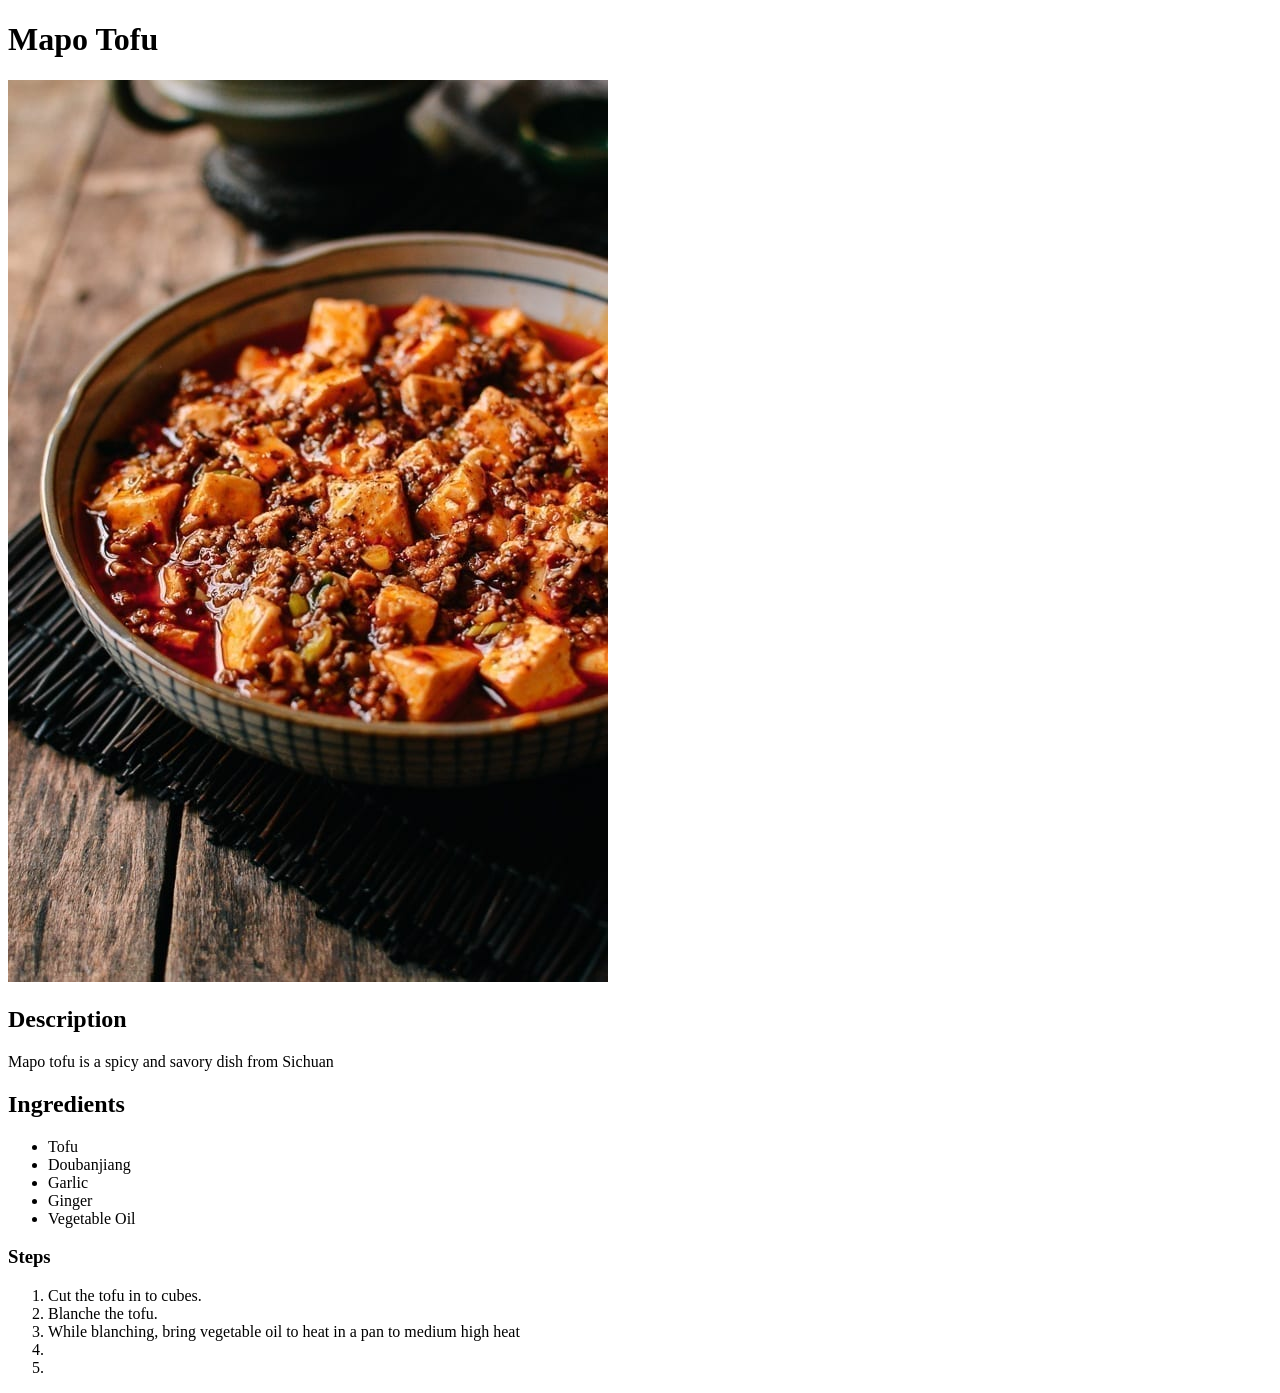
==== mapotofu.html @ 0717a2a4 "Initial setup of the project and file creation." ====
<!DOCTYPE html>
<html lang="en">

<head>
    <meta charset="UTF-8">
    <meta http-equiv="X-UA-Compatible" content="IE=edge">
    <meta name="viewport" content="width=device-width, initial-scale=1.0">
    <title>Mapo Tofu Recipe</title>
</head>

<body>
    <h1>Mapo Tofu</h1>
    <img src="./imgs/tofu.jpg" alt="mapo tofu">
    <h2>Description</h2>
    <p>Mapo tofu is a spicy and savory dish from Sichuan</p>
    <h2>Ingredients</h2>
    <ul>
        <li>Tofu</li>
        <li>Doubanjiang</li>
        <li>Garlic</li>
        <li>Ginger</li>
        <li>Vegetable Oil</li>
    </ul>
    <h3>Steps</h3>
    <ol>
        <li>Cut the tofu in to cubes.</li>
        <li>Blanche the tofu.</li>
        <li>While blanching, bring vegetable oil to heat in a pan to medium high heat</li>
        <li></li>
        <li></li>
    </ol>
</body>

</html>
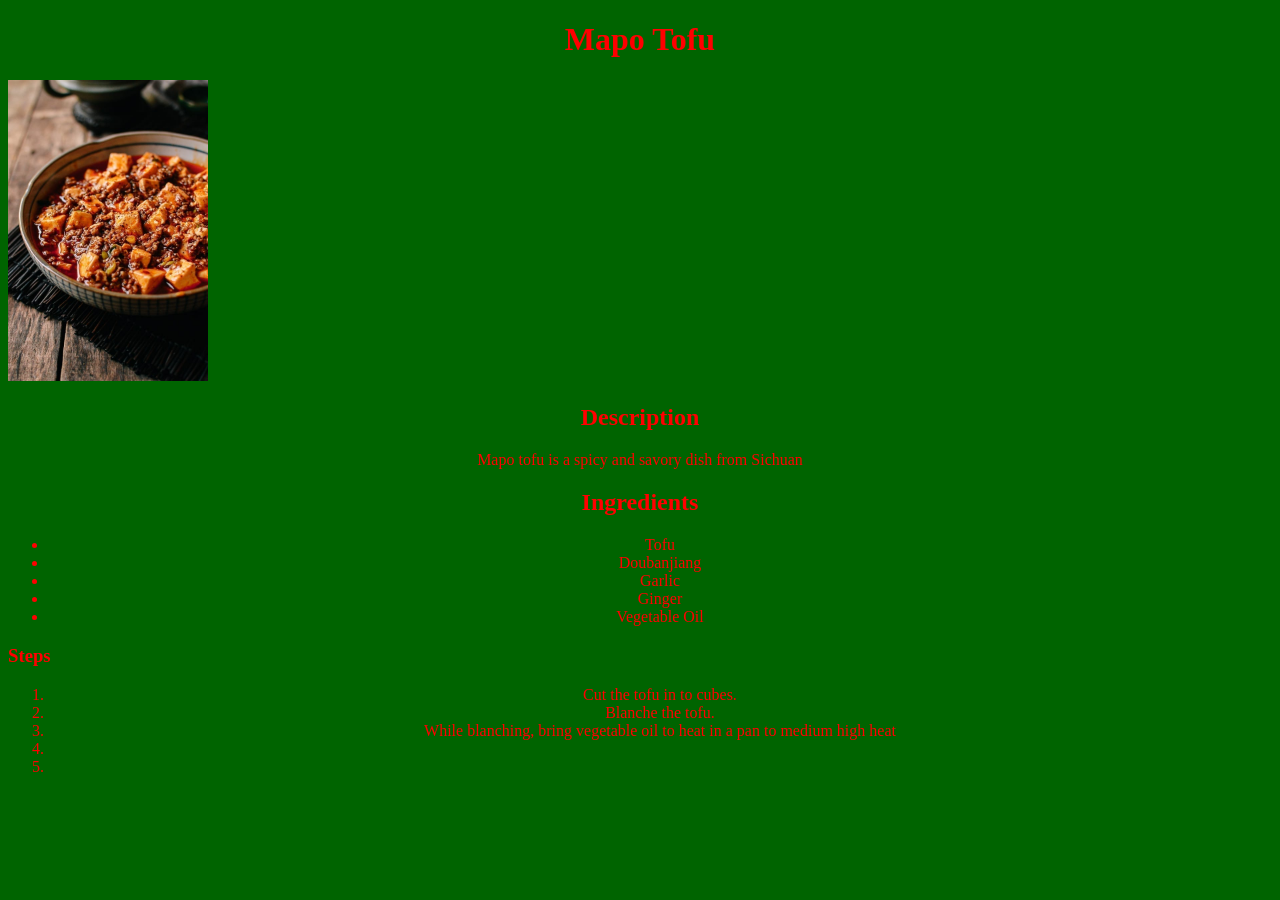
==== commit 7d167de9: "added basic styles to recipe page" ====
--- a/mapotofu.html
+++ b/mapotofu.html
@@ -6,6 +6,7 @@
     <meta http-equiv="X-UA-Compatible" content="IE=edge">
     <meta name="viewport" content="width=device-width, initial-scale=1.0">
     <title>Mapo Tofu Recipe</title>
+    <link rel="stylesheet" href="./styles/pagestyle.css">
 </head>
 
 <body>
--- a/styles/pagestyle.css
+++ b/styles/pagestyle.css
@@ -0,0 +1,13 @@
+body {
+    background-color: darkgreen;
+    color: red
+}
+
+img {
+    width: 200px;
+    height: auto
+}
+
+h1, h2, p, ul, ol, li {
+    text-align: center;
+}
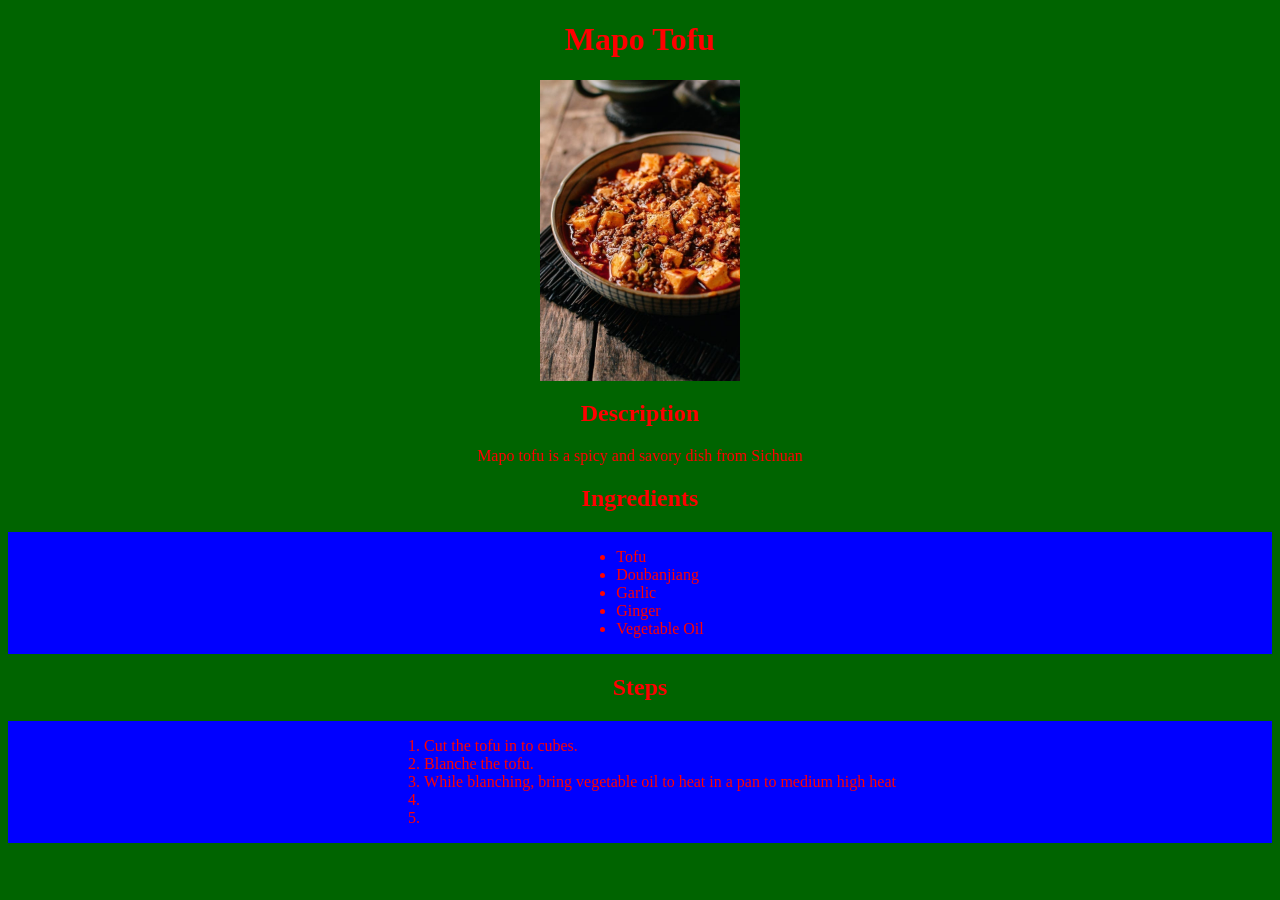
==== commit 7faff515: "more recipe styles" ====
--- a/mapotofu.html
+++ b/mapotofu.html
@@ -15,21 +15,27 @@
     <h2>Description</h2>
     <p>Mapo tofu is a spicy and savory dish from Sichuan</p>
     <h2>Ingredients</h2>
-    <ul>
-        <li>Tofu</li>
-        <li>Doubanjiang</li>
-        <li>Garlic</li>
-        <li>Ginger</li>
-        <li>Vegetable Oil</li>
-    </ul>
-    <h3>Steps</h3>
-    <ol>
-        <li>Cut the tofu in to cubes.</li>
-        <li>Blanche the tofu.</li>
-        <li>While blanching, bring vegetable oil to heat in a pan to medium high heat</li>
-        <li></li>
-        <li></li>
-    </ol>
+    <div>
+        <ul>
+            <li>Tofu</li>
+            <li>Doubanjiang</li>
+            <li>Garlic</li>
+            <li>Ginger</li>
+            <li>Vegetable Oil</li>
+        </ul>
+    </div>
+
+    <h2>Steps</h3>
+        <div>
+            <ol>
+                <li>Cut the tofu in to cubes.</li>
+                <li>Blanche the tofu.</li>
+                <li>While blanching, bring vegetable oil to heat in a pan to medium high heat</li>
+                <li></li>
+                <li></li>
+            </ol>
+        </div>
+
 </body>
 
 </html>
--- a/styles/pagestyle.css
+++ b/styles/pagestyle.css
@@ -5,9 +5,21 @@
 
 img {
     width: 200px;
-    height: auto
+    height: auto;
+    margin: 0 auto;
+    display: block;
 }
 
-h1, h2, p, ul, ol, li {
+h1, h2, p {
     text-align: center;
+}
+div {
+    margin: 0 auto;
+    text-align: center;
+    background-color: blue;
+}
+
+ul, ol {
+    display: inline-block;
+    text-align: left;
 }
